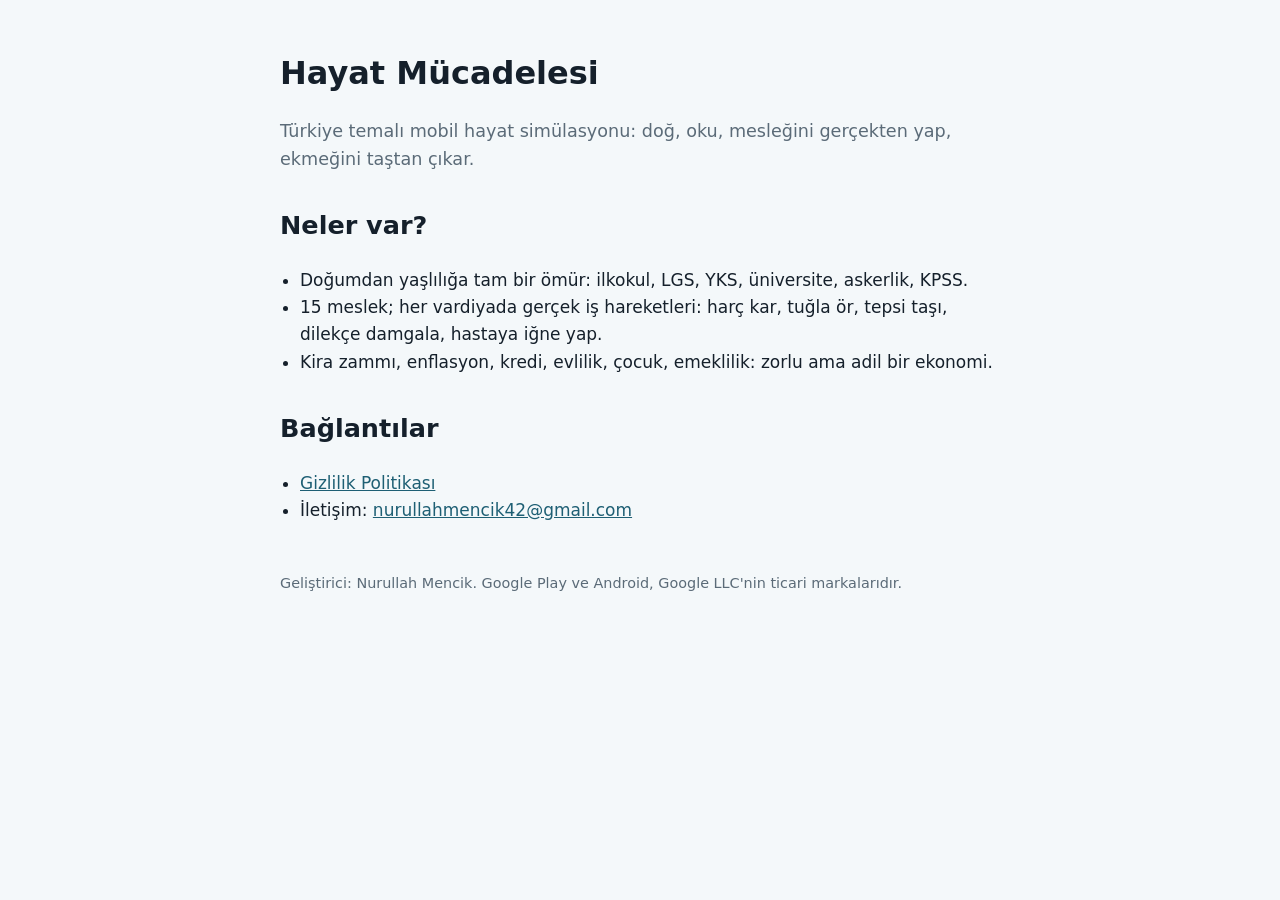
==== index.html @ c96683a3 "Site: ana sayfa, app-ads.txt yer tutucu, Hayat Mücadelesi gizlilik politikası" ====
<!doctype html>
<html lang="tr">
<head>
<meta charset="utf-8">
<meta name="viewport" content="width=device-width, initial-scale=1">
<title>Hayat Mücadelesi</title>
<style>
  :root { --bg:#f4f8fa; --fg:#15202b; --muted:#5b6b78; --accent:#1e5f74; }
  @media (prefers-color-scheme: dark) { :root { --bg:#0f1720; --fg:#e8eef2; --muted:#9fb0bd; --accent:#5fb3c9; } }
  body { margin:0; background:var(--bg); color:var(--fg); font:17px/1.6 system-ui, -apple-system, "Segoe UI", Roboto, sans-serif; }
  main { max-width:720px; margin:0 auto; padding:48px 16px; }
  h1 { font-size:2rem; margin:0 0 8px; } h2 { margin-top:32px; }
  p.lead { color:var(--muted); font-size:1.1rem; }
  a { color:var(--accent); }
  ul { padding-left:20px; }
  footer { margin-top:48px; color:var(--muted); font-size:.9rem; }
</style>
</head>
<body>
<main>
  <h1>Hayat Mücadelesi</h1>
  <p class="lead">Türkiye temalı mobil hayat simülasyonu: doğ, oku, mesleğini gerçekten yap, ekmeğini taştan çıkar.</p>
  <h2>Neler var?</h2>
  <ul>
    <li>Doğumdan yaşlılığa tam bir ömür: ilkokul, LGS, YKS, üniversite, askerlik, KPSS.</li>
    <li>15 meslek; her vardiyada gerçek iş hareketleri: harç kar, tuğla ör, tepsi taşı, dilekçe damgala, hastaya iğne yap.</li>
    <li>Kira zammı, enflasyon, kredi, evlilik, çocuk, emeklilik: zorlu ama adil bir ekonomi.</li>
  </ul>
  <h2>Bağlantılar</h2>
  <ul>
    <li><a href="hayat-mucadelesi/gizlilik.html">Gizlilik Politikası</a></li>
    <li>İletişim: <a href="mailto:nurullahmencik42@gmail.com">nurullahmencik42@gmail.com</a></li>
  </ul>
  <footer>Geliştirici: Nurullah Mencik. Google Play ve Android, Google LLC'nin ticari markalarıdır.</footer>
</main>
</body>
</html>
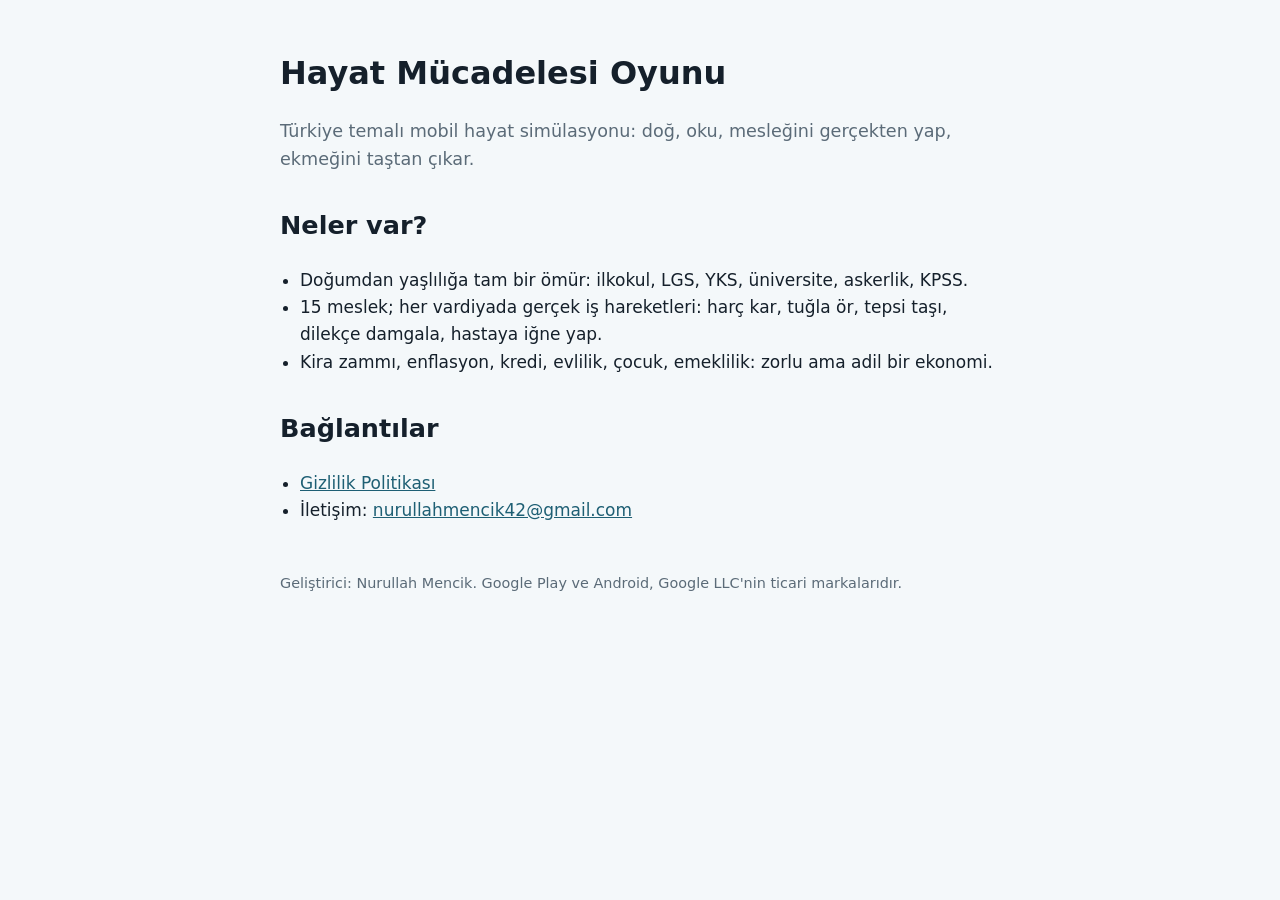
==== commit 57d9420b: "Site güncellemesi: 2026-10-14" ====
--- a/index.html
+++ b/index.html
@@ -3,7 +3,7 @@
 <head>
 <meta charset="utf-8">
 <meta name="viewport" content="width=device-width, initial-scale=1">
-<title>Hayat Mücadelesi</title>
+<title>Hayat Mücadelesi Oyunu</title>
 <style>
   :root { --bg:#f4f8fa; --fg:#15202b; --muted:#5b6b78; --accent:#1e5f74; }
   @media (prefers-color-scheme: dark) { :root { --bg:#0f1720; --fg:#e8eef2; --muted:#9fb0bd; --accent:#5fb3c9; } }
@@ -18,7 +18,7 @@
 </head>
 <body>
 <main>
-  <h1>Hayat Mücadelesi</h1>
+  <h1>Hayat Mücadelesi Oyunu</h1>
   <p class="lead">Türkiye temalı mobil hayat simülasyonu: doğ, oku, mesleğini gerçekten yap, ekmeğini taştan çıkar.</p>
   <h2>Neler var?</h2>
   <ul>
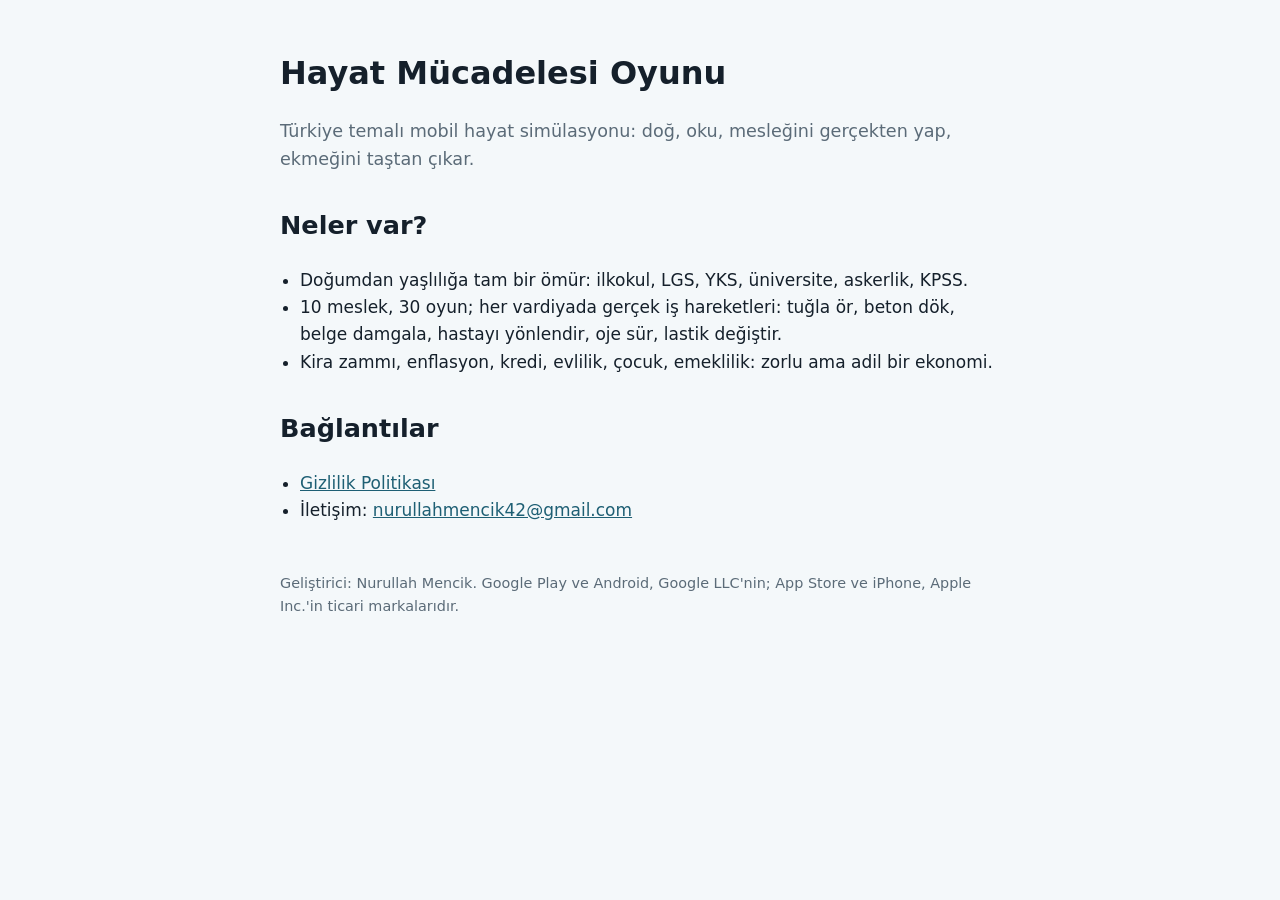
==== commit 6fd44957: "Site güncellemesi: 2026-10-15" ====
--- a/index.html
+++ b/index.html
@@ -23,7 +23,7 @@
   <h2>Neler var?</h2>
   <ul>
     <li>Doğumdan yaşlılığa tam bir ömür: ilkokul, LGS, YKS, üniversite, askerlik, KPSS.</li>
-    <li>15 meslek; her vardiyada gerçek iş hareketleri: harç kar, tuğla ör, tepsi taşı, dilekçe damgala, hastaya iğne yap.</li>
+    <li>10 meslek, 30 oyun; her vardiyada gerçek iş hareketleri: tuğla ör, beton dök, belge damgala, hastayı yönlendir, oje sür, lastik değiştir.</li>
     <li>Kira zammı, enflasyon, kredi, evlilik, çocuk, emeklilik: zorlu ama adil bir ekonomi.</li>
   </ul>
   <h2>Bağlantılar</h2>
@@ -31,7 +31,7 @@
     <li><a href="hayat-mucadelesi/gizlilik.html">Gizlilik Politikası</a></li>
     <li>İletişim: <a href="mailto:nurullahmencik42@gmail.com">nurullahmencik42@gmail.com</a></li>
   </ul>
-  <footer>Geliştirici: Nurullah Mencik. Google Play ve Android, Google LLC'nin ticari markalarıdır.</footer>
+  <footer>Geliştirici: Nurullah Mencik. Google Play ve Android, Google LLC'nin; App Store ve iPhone, Apple Inc.'in ticari markalarıdır.</footer>
 </main>
 </body>
 </html>
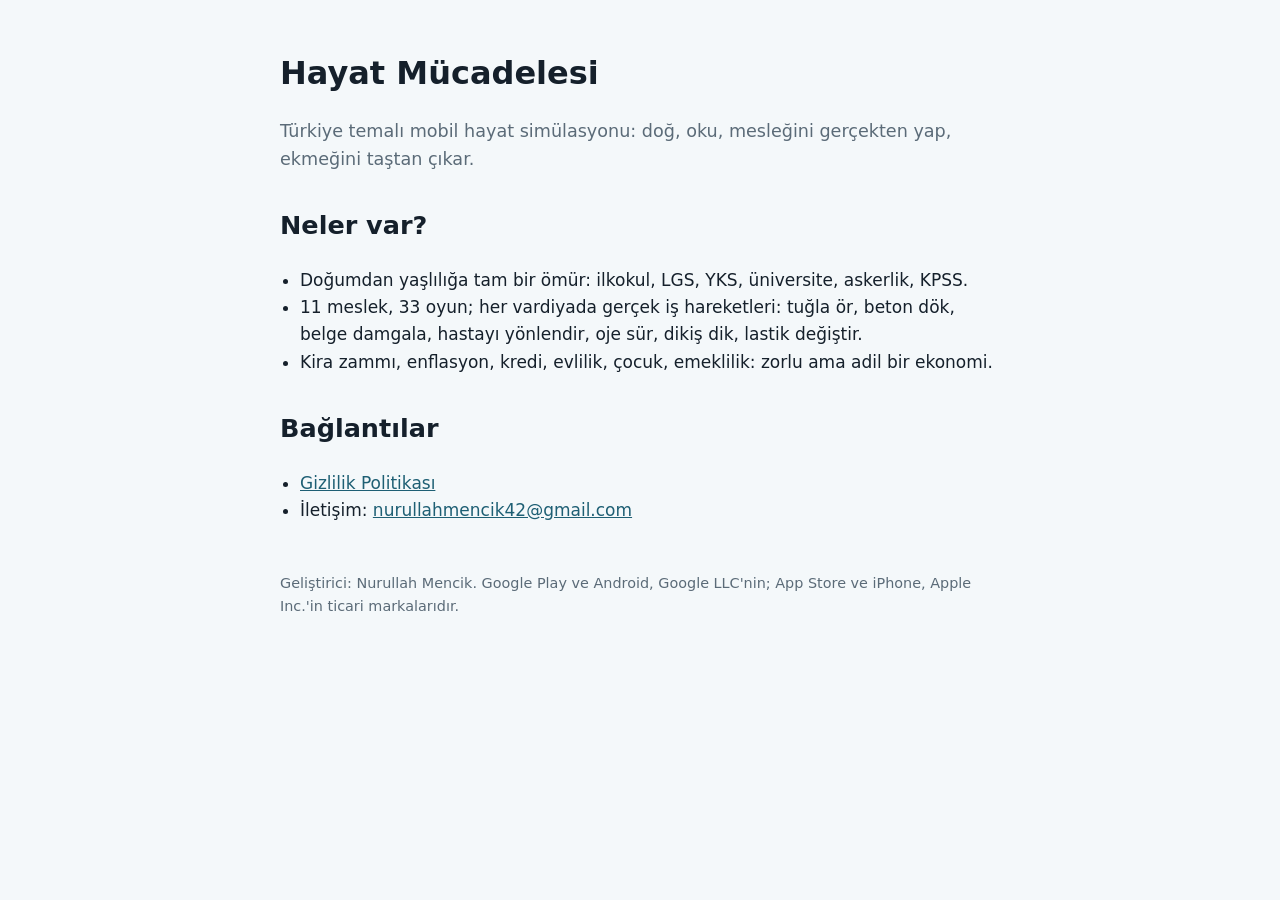
==== commit c5226199: "Site güncellemesi: 2026-10-24" ====
--- a/index.html
+++ b/index.html
@@ -3,7 +3,7 @@
 <head>
 <meta charset="utf-8">
 <meta name="viewport" content="width=device-width, initial-scale=1">
-<title>Hayat Mücadelesi Oyunu</title>
+<title>Hayat Mücadelesi</title>
 <style>
   :root { --bg:#f4f8fa; --fg:#15202b; --muted:#5b6b78; --accent:#1e5f74; }
   @media (prefers-color-scheme: dark) { :root { --bg:#0f1720; --fg:#e8eef2; --muted:#9fb0bd; --accent:#5fb3c9; } }
@@ -18,12 +18,12 @@
 </head>
 <body>
 <main>
-  <h1>Hayat Mücadelesi Oyunu</h1>
+  <h1>Hayat Mücadelesi</h1>
   <p class="lead">Türkiye temalı mobil hayat simülasyonu: doğ, oku, mesleğini gerçekten yap, ekmeğini taştan çıkar.</p>
   <h2>Neler var?</h2>
   <ul>
     <li>Doğumdan yaşlılığa tam bir ömür: ilkokul, LGS, YKS, üniversite, askerlik, KPSS.</li>
-    <li>10 meslek, 30 oyun; her vardiyada gerçek iş hareketleri: tuğla ör, beton dök, belge damgala, hastayı yönlendir, oje sür, lastik değiştir.</li>
+    <li>11 meslek, 33 oyun; her vardiyada gerçek iş hareketleri: tuğla ör, beton dök, belge damgala, hastayı yönlendir, oje sür, dikiş dik, lastik değiştir.</li>
     <li>Kira zammı, enflasyon, kredi, evlilik, çocuk, emeklilik: zorlu ama adil bir ekonomi.</li>
   </ul>
   <h2>Bağlantılar</h2>
